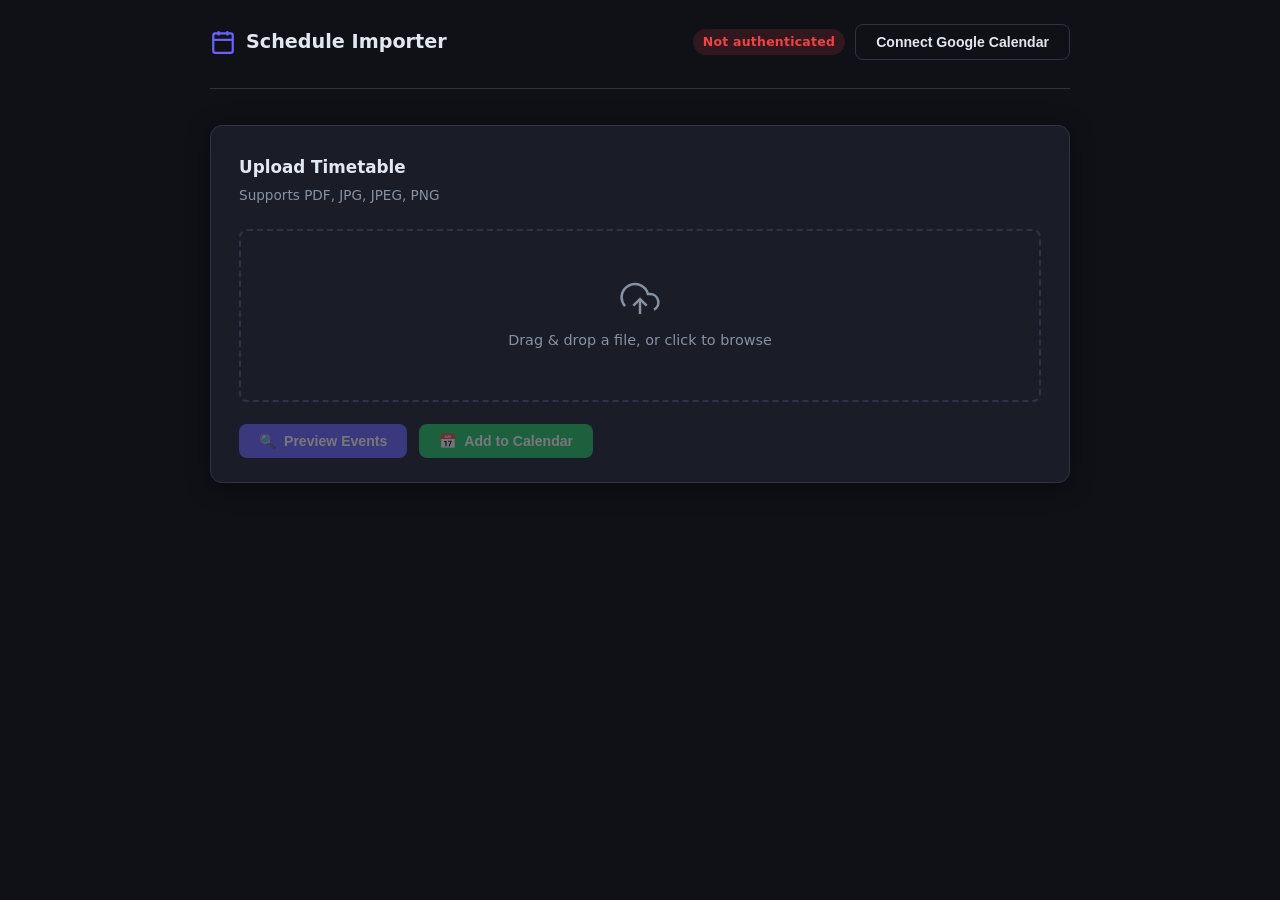
==== static/index.html @ 2e9e9fbc "scheduler implementation" ====
<!doctype html>
<html lang="en">
  <head>
    <meta charset="UTF-8" />
    <meta name="viewport" content="width=device-width, initial-scale=1.0" />
    <title>Schedule Importer</title>
    <link rel="stylesheet" href="/static/style.css" />
  </head>
  <body>
    <div class="app">
      <!-- ── Header ───────────────────────────────────────────── -->
      <header>
        <div class="logo">
          <svg
            viewBox="0 0 24 24"
            fill="none"
            stroke="currentColor"
            stroke-width="2"
          >
            <rect x="3" y="4" width="18" height="18" rx="2" />
            <line x1="16" y1="2" x2="16" y2="6" />
            <line x1="8" y1="2" x2="8" y2="6" />
            <line x1="3" y1="10" x2="21" y2="10" />
          </svg>
          <span>Schedule Importer</span>
        </div>

        <div class="auth-bar">
          <span id="auth-status" class="badge badge--off"
            >Not authenticated</span
          >
          <button id="btn-auth" class="btn btn--outline">
            Connect Google Calendar
          </button>
        </div>
      </header>

      <!-- ── Main ─────────────────────────────────────────────── -->
      <main>
        <!-- Upload card -->
        <section class="card" id="upload-card">
          <h2>Upload Timetable</h2>
          <p class="subtitle">Supports PDF, JPG, JPEG, PNG</p>

          <label class="dropzone" id="dropzone" for="file-input">
            <svg
              viewBox="0 0 24 24"
              fill="none"
              stroke="currentColor"
              stroke-width="1.5"
            >
              <polyline points="16 16 12 12 8 16" />
              <line x1="12" y1="12" x2="12" y2="21" />
              <path d="M20.39 18.39A5 5 0 0 0 18 9h-1.26A8 8 0 1 0 3 16.3" />
            </svg>
            <span id="dropzone-label"
              >Drag &amp; drop a file, or click to browse</span
            >
            <input
              type="file"
              id="file-input"
              accept=".pdf,.jpg,.jpeg,.png"
              hidden
            />
          </label>

          <!-- Action buttons -->
          <div class="actions">
            <button id="btn-extract" class="btn btn--primary" disabled>
              <span class="btn-icon">🔍</span> Preview Events
            </button>
            <button id="btn-schedule" class="btn btn--success" disabled>
              <span class="btn-icon">📅</span> Add to Calendar
            </button>
          </div>
        </section>

        <!-- Spinner -->
        <div id="spinner" class="spinner hidden" aria-live="polite">
          <div class="spinner__ring"></div>
          <span id="spinner-label">Processing…</span>
        </div>

        <!-- Toast -->
        <div id="toast" class="toast hidden" role="alert"></div>

        <!-- Events table -->
        <section class="card hidden" id="results-card">
          <div class="results-header">
            <h2>
              Extracted Events
              <span id="event-count" class="badge badge--count"></span>
            </h2>
            <button class="btn btn--ghost btn--sm" id="btn-clear">
              ✕ Clear
            </button>
          </div>

          <div class="table-wrap">
            <table id="events-table">
              <thead>
                <tr>
                  <th>Day</th>
                  <th>Start</th>
                  <th>End</th>
                  <th>Subject</th>
                  <th>Slot</th>
                  <th>Venue</th>
                </tr>
              </thead>
              <tbody id="events-body"></tbody>
            </table>
          </div>
        </section>
      </main>
    </div>

    <script src="/static/app.js"></script>
  </body>
</html>
---- static/style.css ----
/* ── Reset & tokens ──────────────────────────────────────── */
*,
*::before,
*::after {
  box-sizing: border-box;
  margin: 0;
  padding: 0;
}

:root {
  --bg: #0f1117;
  --surface: #1a1d27;
  --surface-2: #22263a;
  --border: #2e3348;
  --text: #e2e8f0;
  --text-muted: #8892a4;
  --primary: #6c63ff;
  --primary-h: #7c74ff;
  --success: #22c55e;
  --success-h: #16a34a;
  --danger: #ef4444;
  --radius: 12px;
  --radius-sm: 8px;
  --shadow: 0 4px 24px rgba(0, 0, 0, 0.4);
  --transition: 0.18s ease;
}

body {
  background: var(--bg);
  color: var(--text);
  font-family: "Inter", "Segoe UI", system-ui, sans-serif;
  font-size: 15px;
  line-height: 1.6;
  min-height: 100vh;
}

/* ── Layout ──────────────────────────────────────────────── */
.app {
  max-width: 900px;
  margin: 0 auto;
  padding: 0 20px 60px;
}

/* ── Header ──────────────────────────────────────────────── */
header {
  display: flex;
  align-items: center;
  justify-content: space-between;
  flex-wrap: wrap;
  gap: 12px;
  padding: 24px 0 28px;
  border-bottom: 1px solid var(--border);
  margin-bottom: 36px;
}

.logo {
  display: flex;
  align-items: center;
  gap: 10px;
  font-size: 1.2rem;
  font-weight: 700;
  color: var(--text);
}
.logo svg {
  width: 26px;
  height: 26px;
  color: var(--primary);
}

.auth-bar {
  display: flex;
  align-items: center;
  gap: 10px;
}

/* ── Badges ──────────────────────────────────────────────── */
.badge {
  display: inline-block;
  padding: 3px 10px;
  border-radius: 999px;
  font-size: 0.78rem;
  font-weight: 600;
  letter-spacing: 0.02em;
}
.badge--off {
  background: rgba(239, 68, 68, 0.15);
  color: var(--danger);
}
.badge--on {
  background: rgba(34, 197, 94, 0.15);
  color: var(--success);
}
.badge--count {
  background: var(--primary);
  color: #fff;
  font-size: 0.8rem;
  margin-left: 8px;
}

/* ── Cards ───────────────────────────────────────────────── */
.card {
  background: var(--surface);
  border: 1px solid var(--border);
  border-radius: var(--radius);
  padding: 28px 28px 24px;
  box-shadow: var(--shadow);
  margin-bottom: 28px;
}
.card h2 {
  font-size: 1.05rem;
  font-weight: 700;
  margin-bottom: 4px;
}
.subtitle {
  color: var(--text-muted);
  font-size: 0.85rem;
  margin-bottom: 22px;
}

/* ── Dropzone ────────────────────────────────────────────── */
.dropzone {
  display: flex;
  flex-direction: column;
  align-items: center;
  justify-content: center;
  gap: 10px;
  border: 2px dashed var(--border);
  border-radius: var(--radius-sm);
  padding: 48px 24px;
  cursor: pointer;
  text-align: center;
  transition:
    border-color var(--transition),
    background var(--transition);
}
.dropzone:hover,
.dropzone.drag-over {
  border-color: var(--primary);
  background: rgba(108, 99, 255, 0.06);
}
.dropzone svg {
  width: 40px;
  height: 40px;
  color: var(--text-muted);
}
.dropzone span {
  color: var(--text-muted);
  font-size: 0.9rem;
}
.dropzone.has-file {
  border-color: var(--primary);
  background: rgba(108, 99, 255, 0.08);
}
.dropzone.has-file span {
  color: var(--text);
}

/* ── Buttons ─────────────────────────────────────────────── */
.actions {
  display: flex;
  gap: 12px;
  margin-top: 22px;
  flex-wrap: wrap;
}

.btn {
  display: inline-flex;
  align-items: center;
  gap: 7px;
  padding: 9px 20px;
  border: none;
  border-radius: var(--radius-sm);
  font-size: 0.88rem;
  font-weight: 600;
  cursor: pointer;
  transition:
    background var(--transition),
    opacity var(--transition),
    transform var(--transition);
}
.btn:active {
  transform: scale(0.97);
}
.btn:disabled {
  opacity: 0.4;
  cursor: not-allowed;
}

.btn--primary {
  background: var(--primary);
  color: #fff;
}
.btn--primary:hover:not(:disabled) {
  background: var(--primary-h);
}

.btn--success {
  background: var(--success);
  color: #fff;
}
.btn--success:hover:not(:disabled) {
  background: var(--success-h);
}

.btn--outline {
  background: transparent;
  border: 1px solid var(--border);
  color: var(--text);
}
.btn--outline:hover {
  border-color: var(--primary);
  color: var(--primary);
}

.btn--connected {
  background: rgba(34, 197, 94, 0.12);
  border: 1px solid var(--success);
  color: var(--success);
  font-size: 0.82rem;
  max-width: 260px;
  overflow: hidden;
  text-overflow: ellipsis;
  white-space: nowrap;
  cursor: default;
}
.btn--connected:hover {
  background: rgba(34, 197, 94, 0.22);
}

.btn--ghost {
  background: transparent;
  color: var(--text-muted);
  border: none;
}
.btn--ghost:hover {
  color: var(--text);
}

.btn--sm {
  padding: 5px 12px;
  font-size: 0.8rem;
}

/* ── Spinner ─────────────────────────────────────────────── */
.spinner {
  display: flex;
  flex-direction: column;
  align-items: center;
  gap: 14px;
  padding: 40px;
  color: var(--text-muted);
  font-size: 0.9rem;
}
.spinner__ring {
  width: 40px;
  height: 40px;
  border: 3px solid var(--border);
  border-top-color: var(--primary);
  border-radius: 50%;
  animation: spin 0.8s linear infinite;
}
@keyframes spin {
  to {
    transform: rotate(360deg);
  }
}

/* ── Toast ───────────────────────────────────────────────── */
.toast {
  position: fixed;
  bottom: 28px;
  left: 50%;
  transform: translateX(-50%) translateY(0);
  padding: 12px 24px;
  border-radius: var(--radius-sm);
  font-size: 0.88rem;
  font-weight: 600;
  color: #fff;
  box-shadow: 0 8px 32px rgba(0, 0, 0, 0.4);
  z-index: 999;
  transition: opacity 0.3s ease;
  max-width: 90vw;
  text-align: center;
}
.toast--success {
  background: #166534;
  border: 1px solid var(--success);
}
.toast--error {
  background: #7f1d1d;
  border: 1px solid var(--danger);
}

/* ── Results table ───────────────────────────────────────── */
.results-header {
  display: flex;
  align-items: center;
  justify-content: space-between;
  margin-bottom: 18px;
}
.table-wrap {
  overflow-x: auto;
}

table {
  width: 100%;
  border-collapse: collapse;
  font-size: 0.88rem;
}
thead th {
  text-align: left;
  padding: 10px 14px;
  background: var(--surface-2);
  color: var(--text-muted);
  font-size: 0.78rem;
  font-weight: 600;
  text-transform: uppercase;
  letter-spacing: 0.06em;
  border-bottom: 1px solid var(--border);
}
thead th:first-child {
  border-radius: var(--radius-sm) 0 0 0;
}
thead th:last-child {
  border-radius: 0 var(--radius-sm) 0 0;
}

tbody tr {
  border-bottom: 1px solid var(--border);
  transition: background var(--transition);
}
tbody tr:last-child {
  border-bottom: none;
}
tbody tr:hover {
  background: var(--surface-2);
}
tbody td {
  padding: 11px 14px;
  vertical-align: middle;
}

.day-pill {
  display: inline-block;
  padding: 2px 9px;
  border-radius: 999px;
  font-size: 0.75rem;
  font-weight: 700;
  background: rgba(108, 99, 255, 0.18);
  color: #a89dff;
}

/* ── Utility ─────────────────────────────────────────────── */
.hidden {
  display: none !important;
}

/* ── Responsive ──────────────────────────────────────────── */
@media (max-width: 520px) {
  .card {
    padding: 20px 16px;
  }
  header {
    flex-direction: column;
    align-items: flex-start;
  }
  .actions {
    flex-direction: column;
  }
  .btn {
    width: 100%;
    justify-content: center;
  }
}
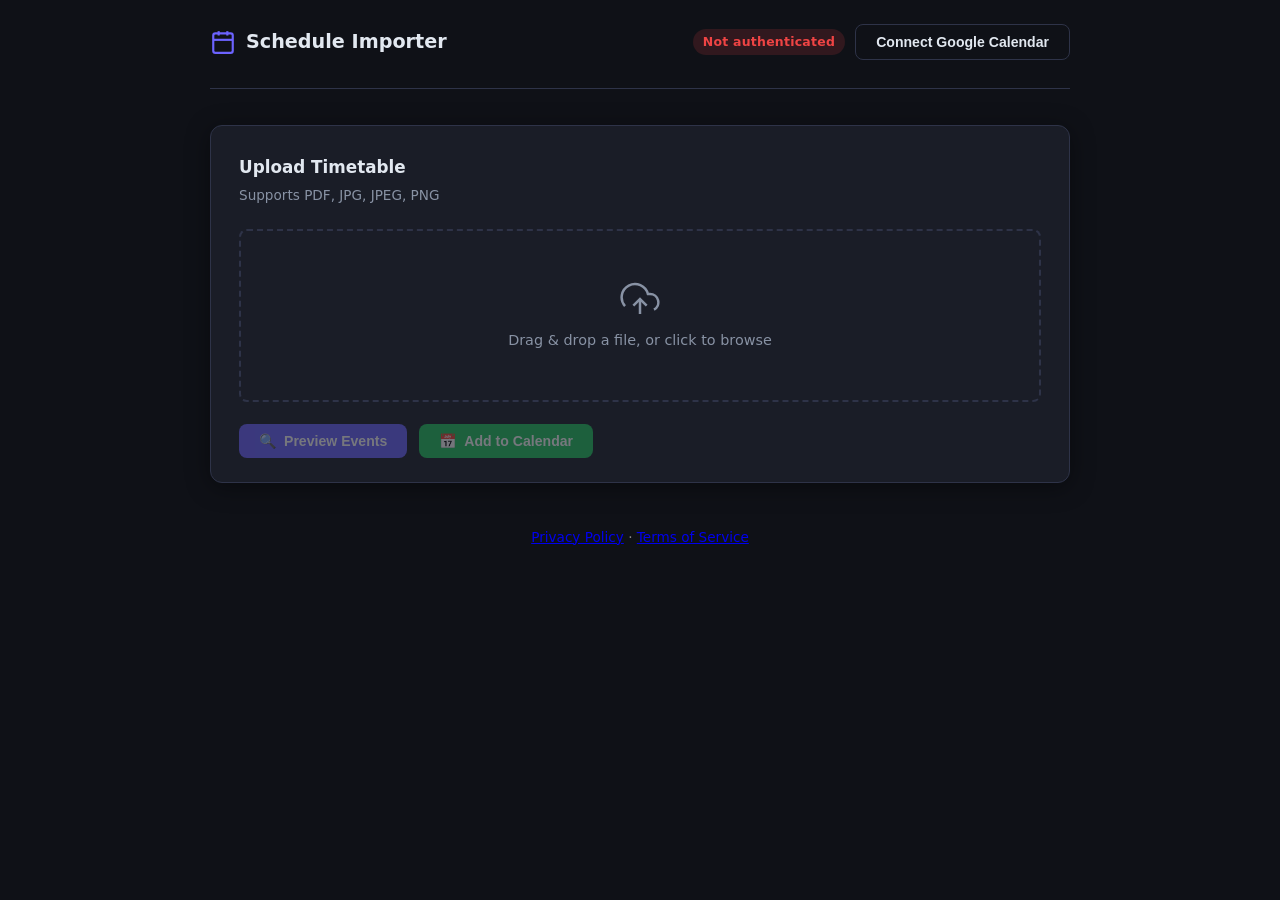
==== commit 855adba1: "policy link" ====
--- a/static/index.html
+++ b/static/index.html
@@ -113,6 +113,18 @@
           </div>
         </section>
       </main>
+
+      <footer
+        style="
+          text-align: center;
+          padding: 1rem;
+          font-size: 0.85rem;
+          color: #888;
+        "
+      >
+        <a href="/static/privacy.html" target="_blank">Privacy Policy</a> ·
+        <a href="/static/terms.html" target="_blank">Terms of Service</a>
+      </footer>
     </div>
 
     <script src="/static/app.js"></script>
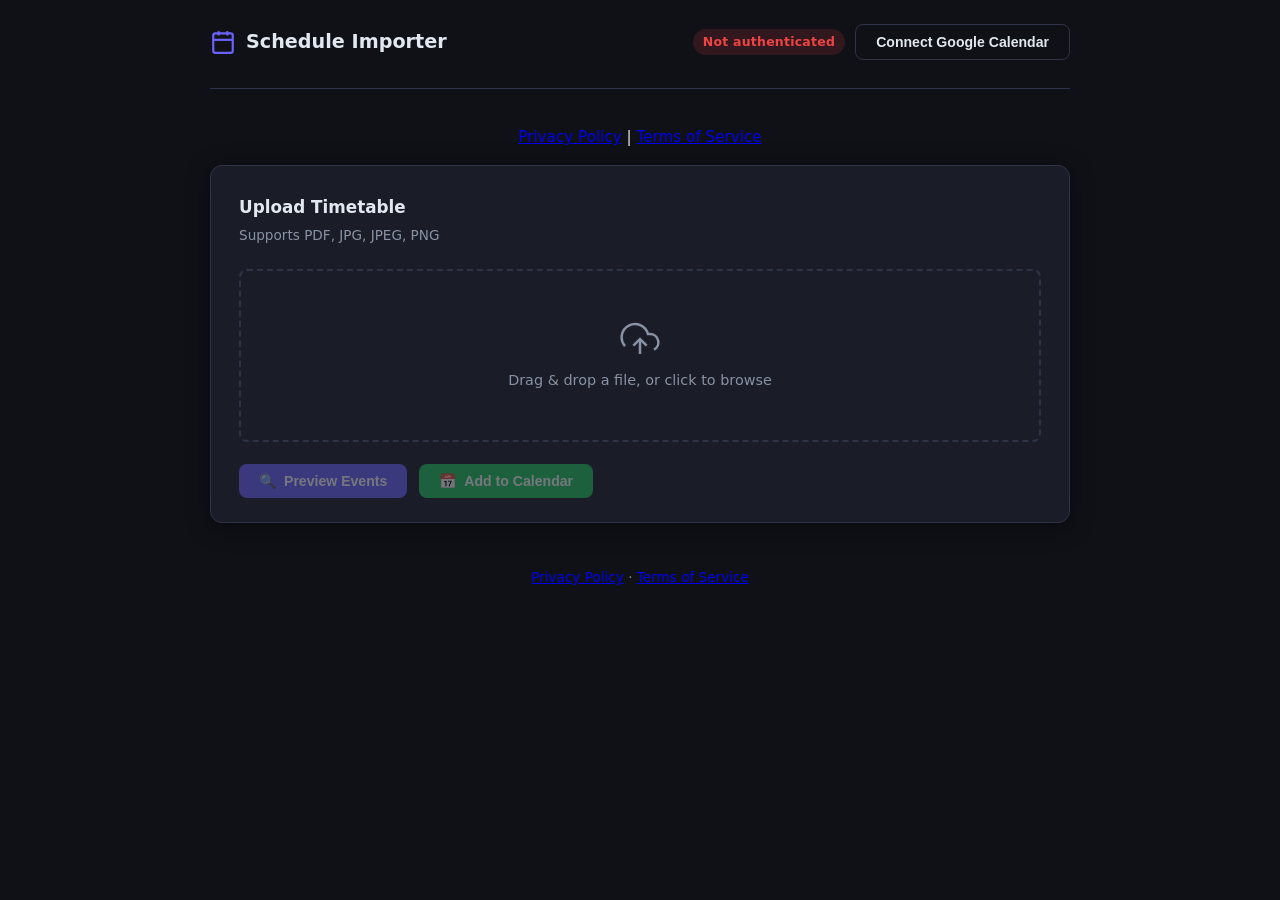
==== commit 65d7f80b: "privacy" ====
--- a/static/index.html
+++ b/static/index.html
@@ -34,6 +34,19 @@
           </button>
         </div>
       </header>
+
+      <section
+        aria-label="Legal links"
+        style="text-align: center; margin: 0 0 1rem; font-size: 0.95rem"
+      >
+        <a href="https://schedule2gcal.onrender.com/static/privacy.html"
+          >Privacy Policy</a
+        >
+        |
+        <a href="https://schedule2gcal.onrender.com/static/terms.html"
+          >Terms of Service</a
+        >
+      </section>
 
       <!-- ── Main ─────────────────────────────────────────────── -->
       <main>
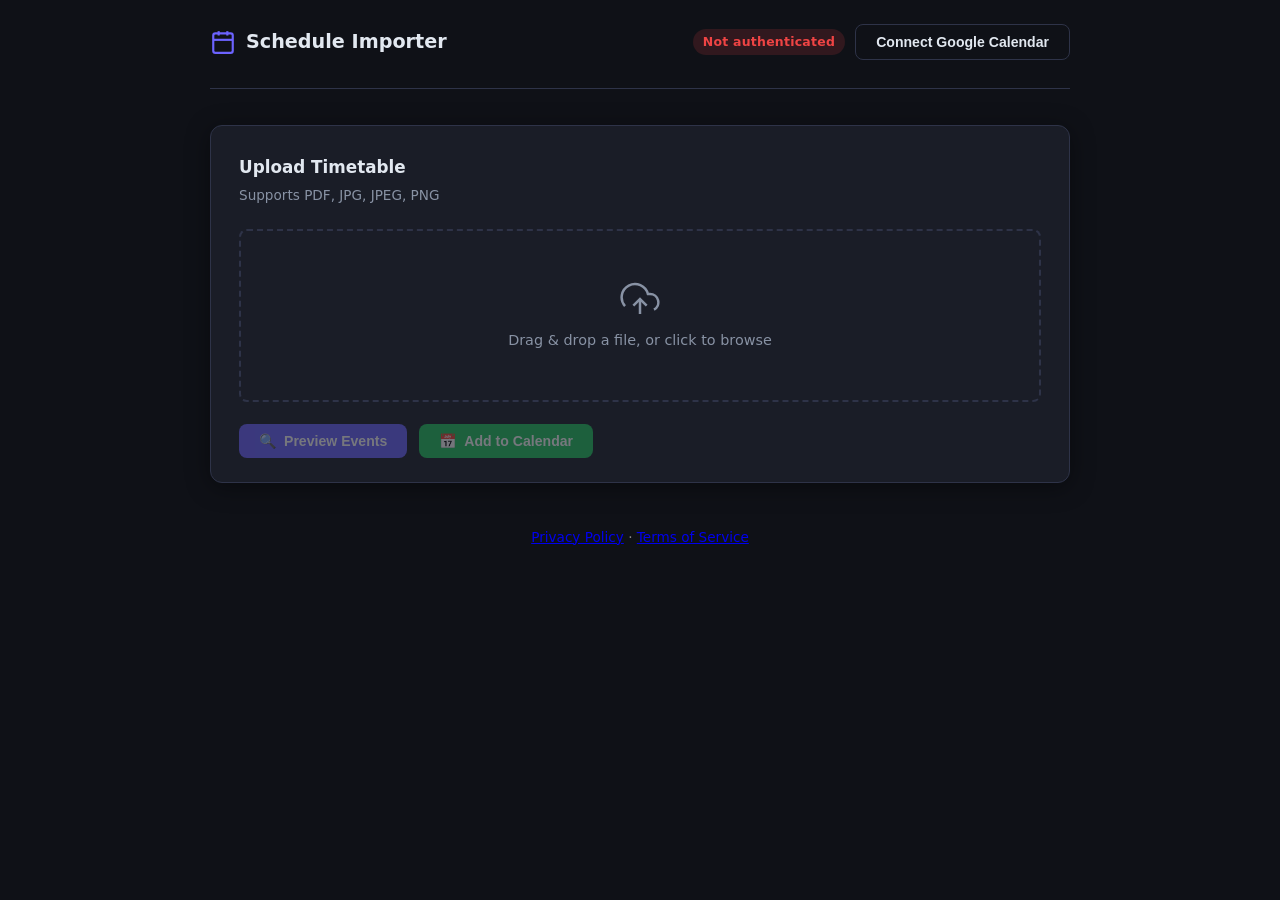
==== commit 43e664e2: "fix" ====
--- a/static/index.html
+++ b/static/index.html
@@ -34,19 +34,6 @@
           </button>
         </div>
       </header>
-
-      <section
-        aria-label="Legal links"
-        style="text-align: center; margin: 0 0 1rem; font-size: 0.95rem"
-      >
-        <a href="https://schedule2gcal.onrender.com/static/privacy.html"
-          >Privacy Policy</a
-        >
-        |
-        <a href="https://schedule2gcal.onrender.com/static/terms.html"
-          >Terms of Service</a
-        >
-      </section>
 
       <!-- ── Main ─────────────────────────────────────────────── -->
       <main>
